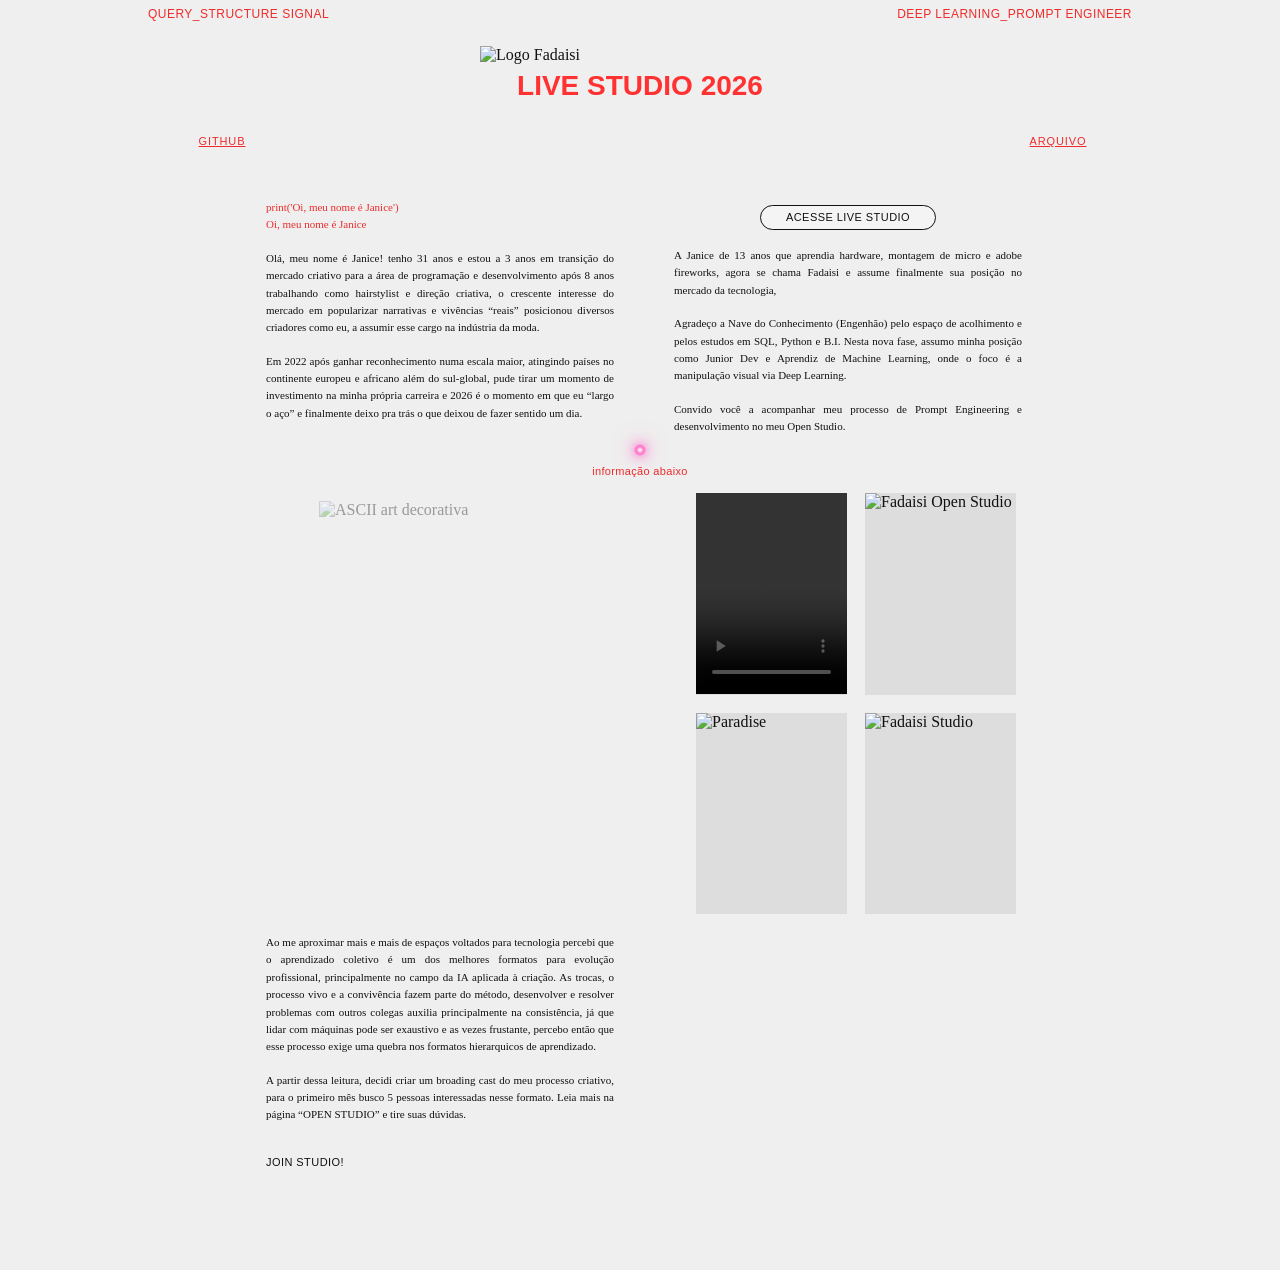
==== index.html @ aa59e020 "Update index.html" ====
<!DOCTYPE html>
<html lang="pt-BR">
<head>
  <meta charset="UTF-8" />
  <meta name="viewport" content="width=device-width, initial-scale=1.0" />
  <title>LIVE STUDIO 2026</title>
  <style>
    :root {
      --bg: #efefef;
      --text: #111111;
      --muted: #d8d8d8;
      --accent: #ef2b2b;
      --pill: #f4f0f0;
      --pink: #ff66c4;
      --page-width: 390px;
    }

    * {
      box-sizing: border-box;
      margin: 0;
      padding: 0;
    }

    html {
      scroll-behavior: smooth;
    }

    body {
      background: var(--bg);
      color: var(--text);
      font-family: Georgia, "Times New Roman", serif;
      min-height: 100vh;
      overflow-x: hidden;
      cursor: none;
    }

    a {
      color: inherit;
      text-decoration: none;
    }

    img,
    iframe {
      display: block;
      max-width: 100%;
    }

    button {
      font: inherit;
      background: none;
      border: none;
    }

    .page {
      width: min(100%, var(--page-width));
      margin: 0 auto;
      padding: 4px 4px 56px;
      position: relative;
    }

    .meta-bar {
      display: flex;
      justify-content: space-between;
      align-items: center;
      color: var(--accent);
      font-family: Arial, Helvetica, sans-serif;
      font-size: 8px;
      text-transform: uppercase;
      letter-spacing: 0.04em;
      margin-bottom: 18px;
      line-height: 1;
      white-space: nowrap;
    }

    .hero {
      display: flex;
      flex-direction: column;
      align-items: center;
      gap: 0px;
      margin-bottom: -18px;
    }

    .hero-logo {
      width: 470px;
      object-fit: contain;
       margin-bottom: -15px; 
    }

    .hero-title {
  font-family: Arial, Helvetica, sans-serif;
  font-weight: 900;
  color: #ff3131;
  font-size: 20px;
  text-align: center;
  margin-top: 0px;
}

    .top-links {
      display: grid;
      grid-template-columns: 1fr 1fr;
      align-items: center;
      margin: 12px 0 24px;
      gap: 16px;
    }

    .pill-wrap {
      display: flex;
    }

    .pill-wrap.right {
      justify-content: flex-end;
    }

   .pill {
        display: inline-flex;
     align-items: center;
     justify-content: center;
     padding: 0;
     min-width: unset;
     background: none;
     border: none;
     color: var(--accent);
     font-family: Arial, Helvetica, sans-serif;
     font-size: 12px;
     text-transform: uppercase;
     letter-spacing: 0.08em;
     text-decoration: underline;
     line-height: 1;
     cursor: pointer;
     transition: opacity 0.18s ease;
        }

    .pill:hover,
    .cta:hover,
    .join-link:hover,
    .archive-link:hover,
    .sparkle-cursor .cursor-core:hover {
      transform: translateY(-1px);
      opacity: 0.92;
    }

    .intro-grid {
      display: grid;
      grid-template-columns: 1fr 1fr;
      gap: 22px;
      align-items: start;
      margin-bottom: 14px;
      padding: 0 42px 0 50px;
    }

    .code-line,
    .info-line {
      color: var(--accent);
      font-size: 8px;
      line-height: 1.3;
      margin-bottom: 10px;
    }

    .intro-copy p,
    .process-copy p,
    .about-copy p {
      font-size: 8px;
      line-height: 1.5;
      text-align: justify;
      margin-bottom: 12px;
    }

    .intro-right {
      display: flex;
      flex-direction: column;
      gap: 12px;
    }

    .cta-row {
      display: flex;
      justify-content: flex-start;
      min-height: 22px;
      align-items: center;
    }

    .cta {
      display: inline-flex;
      align-items: center;
      justify-content: center;
      min-width: 108px;
      padding: 4px 10px;
      border: 1px solid #111;
      border-radius: 999px;
      font-family: Arial, Helvetica, sans-serif;
      font-size: 8px;
      text-transform: uppercase;
      letter-spacing: 0.04em;
      background: rgba(255, 255, 255, 0.28);
      white-space: nowrap;
      line-height: 1;
      transition: transform 0.18s ease, opacity 0.18s ease;
    }

    .section-tag {
      text-align: center;
      color: var(--accent);
      font-family: Arial, Helvetica, sans-serif;
      font-size: 8px;
      letter-spacing: 0.03em;
      margin: 2px 0 12px;
    }

    .process-grid {
      display: grid;
      grid-template-columns: 1fr 126px;
      gap: 16px;
      align-items: start;
      margin-bottom: 24px;
      padding: 0 48px 0 24px;
    }

    .ascii-block {
      width: 164px;
      opacity: 0.38;
      object-fit: contain;
      margin-top: 8px;
    }

    .gallery {
      display: grid;
      grid-template-columns: 1fr 1fr;
      gap: 12px;
      width: 126px;
    }

 .media-card {
  width: 120px;              /* ajusta o tamanho */
  aspect-ratio: 3 / 4;       /* formato retangular vertical */
  overflow: hidden;
  background: #ddd;
  position: relative;
}

.media-card img,
.media-card iframe,
.media-card video {
  width: 100%;
  height: 100%;
  object-fit: cover;
  border: 0;
}

    .about-grid {
      display: grid;
      grid-template-columns: 1fr 1fr;
      gap: 22px;
      align-items: start;
      margin-top: 8px;
      padding: 0 42px 0 50px;
    }

    .join-link {
      display: inline-block;
      margin-top: 10px;
      font-family: Arial, Helvetica, sans-serif;
      font-size: 8px;
      text-transform: uppercase;
      letter-spacing: 0.04em;
      transition: transform 0.18s ease, opacity 0.18s ease;
    }

    .empty-col {
      min-height: 40px;
    }

    .archive-panel {
      margin-top: 18px;
      padding: 0 50px;
    }

    .archive-panel[hidden] {
      display: none;
    }

    .archive-box {
      border: 1px solid rgba(17,17,17,0.18);
      padding: 12px;
      background: rgba(255,255,255,0.25);
    }

    .archive-box h2 {
      font-family: Arial, Helvetica, sans-serif;
      color: var(--accent);
      font-size: 10px;
      text-transform: uppercase;
      letter-spacing: 0.05em;
      margin-bottom: 10px;
    }

    .archive-box p,
    .archive-box li {
      font-size: 8px;
      line-height: 1.5;
    }

    .archive-box ul {
      padding-left: 14px;
      margin-top: 6px;
    }

    .archive-link {
      color: var(--accent);
    }

    .sparkle-cursor {
      position: fixed;
      left: 0;
      top: 0;
      width: 0;
      height: 0;
      pointer-events: none;
      z-index: 9999;
      mix-blend-mode: normal;
    }

    .cursor-core {
      position: absolute;
      width: 12px;
      height: 12px;
      border-radius: 999px;
      background: radial-gradient(circle, rgba(255,255,255,0.95) 0%, rgba(255,102,196,0.9) 45%, rgba(255,102,196,0.08) 100%);
      box-shadow:
        0 0 10px rgba(255,102,196,0.8),
        0 0 18px rgba(255,102,196,0.55),
        0 0 26px rgba(255,102,196,0.35);
      transform: translate(-50%, -50%);
    }

    .spark {
      position: absolute;
      width: 6px;
      height: 6px;
      border-radius: 999px;
      background: rgba(255,102,196,0.8);
      transform: translate(-50%, -50%);
      animation: sparkleFade 800ms ease-out forwards;
      box-shadow: 0 0 8px rgba(255,102,196,0.75);
    }

    @keyframes sparkleFade {
      0% {
        opacity: 1;
        transform: translate(-50%, -50%) scale(1);
      }
      100% {
        opacity: 0;
        transform: translate(calc(-50% + var(--dx)), calc(-50% + var(--dy))) scale(0.2);
      }
    } 
         .hero-logo {
      width: min(92vw, 320px);
      margin-bottom: -8px;
}
     .hero-title {
      font-size: 16px;
}
     .meta-bar {
     font-size: 7px;
     gap: 12px;
}
     .top-links {
     margin: 10px 0 20px;
      padding: 0 16px;
}
     .pill {
     font-size: 11px;
}
     .intro-grid,
     .process-grid,
     .about-grid {
     grid-template-columns: 1fr;
      gap: 20px;
     padding: 0 16px;
}
     .cta-row {
     justify-content: center;
}
     .process-grid {
     margin-bottom: 20px;
}
     .gallery {
      width: 100%;
      grid-template-columns: 1fr 1fr;
     gap: 10px;
}
     .media-card {
     width: 100%;
}
     .ascii-block {
     width: 100%;
     max-width: 220px;
     margin: 0 auto;
}
     .archive-panel {
     padding: 0 16px;
}
     body {
     cursor: auto;
    }/* ==== desktop view ==== */
@media (min-width: 900px) {
  :root {
    --page-width: 1000px;
  }

  .page {
    width: min(100%, var(--page-width));
    margin: 0 auto;
    padding: 8px 8px 100px;
  }

  .meta-bar {
    font-size: 12px;
    margin-bottom: 26px;
  }

  .hero {
    gap: 14px;
    margin-bottom: 24px;
  }

  .hero-logo {
    width: 320px;
  }

  .hero-title {
    font-size: 28px;
    margin-top: 0;
  }

  .top-links {
    margin: 20px 0 42px;
    padding: 0 18px;
  }

  .pill {
    min-width: 112px;
    padding: 10px 24px;
    font-size: 11px;
  }

  .intro-grid {
    grid-template-columns: 1fr 1fr;
    gap: 60px;
    padding: 0 110px 0 118px;
  }

  .code-line,
  .info-line,
  .section-tag,
  .join-link,
  .cta,
  .archive-box p,
  .archive-box li {
    font-size: 11px;
  }

  .intro-copy p,
  .process-copy p,
  .about-copy p {
    font-size: 11px;
    line-height: 1.58;
    margin-bottom: 16px;
  }

  .cta-row {
    min-height: 36px;
  }

  .cta {
    min-width: 176px;
    padding: 6px 18px;
    border-width: 1.2px;
  }

  .section-tag {
    margin: 6px 0 16px;
  }

  .process-grid {
    grid-template-columns: 1fr 320px;
    gap: 34px;
    padding: 0 116px 0 48px;
  }

  .ascii-block {
    width: 360px;
    margin-top: 8px;
  }

  .gallery {
    width: 320px;
    gap: 18px;
  }

  .media-card {
    width: 151px;
  }

  .about-grid {
    grid-template-columns: 1fr 1fr;
    gap: 60px;
    padding: 0 110px 0 118px;
  }

  .join-link {
    margin-top: 16px;
  }

  .archive-panel {
    padding: 0 118px;
  }

  .archive-box {
    padding: 18px;
  }

  .archive-box h2 {
    font-size: 13px;
    margin-bottom: 12px;
  }
}

/* ==== mobile view ==== */
@media (max-width: 899px) {
  :root {
    --page-width: 390px;
  }

  html,
  body {
    margin: 0;
    padding: 0;
    overflow-x: hidden;
  }

  .page {
    width: min(100%, var(--page-width));
    margin: 0 auto;
    padding: 4px 4px 56px;
  }

  .meta-bar {
    font-size: 8px;
    margin-bottom: 6px;
  }

  .hero {
    gap: 2px;
    margin-bottom: 4px;
  }

  .hero-logo {
  width: 92vw;
  max-width: 220px;
 margin-top: -16px;
  margin-bottom: 20px;
  }

  .hero-title {
    font-size: 15px;
    margin-top: -20px;
  }

  .top-links {
    margin: 12px 0 24px;
    gap: 16px;
  }

  .pill {
    min-width: 54px;
    padding: 6px 13px;
    font-size: 8px;
  }

  .intro-grid {
    grid-template-columns: 1fr 1fr;
    gap: 22px;
    padding: 0 42px 0 50px;
  }

  .code-line,
  .info-line,
  .section-tag,
  .join-link,
  .cta,
  .archive-box p,
  .archive-box li {
    font-size: 8px;
  }

  .intro-copy p,
  .process-copy p,
  .about-copy p {
    font-size: 8px;
    line-height: 1.5;
    margin-bottom: 12px;
  }

  .cta-row {
    min-height: 22px;
  }

  .cta {
    min-width: 108px;
    padding: 4px 10px;
    border-width: 1px;
  }

  .section-tag {
    margin: 2px 0 12px;
  }

  .process-grid {
    grid-template-columns: 1fr 126px;
    gap: 16px;
    padding: 0 48px 0 24px;
  }

  .ascii-block {
    width: 164px;
    margin-top: 8px;
  }

  .gallery {
    width: 126px;
    gap: 12px;
  }

  .media-card {
    width: 57px;
  }

  .about-grid {
    grid-template-columns: 1fr 1fr;
    gap: 22px;
    padding: 0 42px 0 50px;
  }

  .join-link {
    margin-top: 10px;
  }

  .archive-panel {
    padding: 0 50px;
  }

  .archive-box {
    padding: 12px;
  }

  .archive-box h2 {
    font-size: 10px;
    margin-bottom: 10px;
  }

  .sparkle-cursor {
    display: none;
  }
}
  </style>
</head>
<body>
  <div class="sparkle-cursor" aria-hidden="true">
    <div class="cursor-core"></div>
  </div>

  <main class="page">
    <header class="meta-bar">
      <span>QUERY_STRUCTURE SIGNAL</span>
      <span>DEEP LEARNING_PROMPT ENGINEER</span>
    </header>

    <section class="hero">
      <img class="hero-logo" src="https://i.ibb.co/LX1VH1bs/logo-fadaisi.png" alt="Logo Fadaisi" />
      <h1 class="hero-title">LIVE STUDIO 2026</h1>
    </section>

    <nav class="top-links" aria-label="Links principais">
      <div class="pill-wrap">
        <a class="pill" href="https://github.com/fadaisi" target="_blank" rel="noreferrer">GitHub</a>
      </div>
      <div class="pill-wrap right">
        <button class="pill" id="toggleArchive" type="button">Arquivo</button>
      </div>
    </nav>

    <section class="intro-grid">
      <div class="intro-copy">
        <p class="code-line">print('Oi, meu nome é Janice')<br />Oi, meu nome é Janice</p>

        <p>
           Olá, meu nome é Janice! tenho 31 anos e estou a 3 anos em transição do 
           mercado criativo para a área de programação e desenvolvimento após 
           8 anos trabalhando como hairstylist e direção criativa, o crescente 
           interesse do mercado em popularizar narrativas e vivências “reais” 
           posicionou diversos criadores como eu, a assumir esse cargo na 
           indústria da moda. 
        </p>

        <p>
          Em 2022 após ganhar reconhecimento numa escala maior, atingindo 
          países no continente europeu e africano além do sul-global, 
          pude tirar um momento de investimento na minha própria carreira 
          e 2026 é o momento em que eu “largo o aço” e finalmente deixo 
          pra trás o que deixou de fazer sentido um dia.
        </p>
      </div>

      <div class="intro-right">
        <div class="cta-row">
          <a class="cta" href="#open-studio">Acesse Live Studio</a>
        </div>

        <div class="process-copy">
          <p>
            A Janice de 13 anos que aprendia hardware, montagem de micro 
            e adobe fireworks, agora se chama Fadaisi e assume finalmente 
            sua posição no mercado da tecnologia, 
          </p>

          <p>
            Agradeço a Nave do Conhecimento (Engenhão) pelo espaço de 
            acolhimento e pelos estudos em SQL, Python e B.I. Nesta 
            nova fase, assumo minha posição como Junior Dev e Aprendiz 
            de Machine Learning, onde o foco é a manipulação visual 
            via Deep Learning. 
          </p>

          <p>
            Convido você a acompanhar meu processo de Prompt Engineering
             e desenvolvimento no meu Open Studio.
          </p>
        </div>
      </div>
    </section>

    <p class="section-tag">informação abaixo</p>


    <section class="process-grid">
      <div>
        <img class="ascii-block" src="https://i.ibb.co/1h4JMwb/IMG-2506.png" alt="ASCII art decorativa" />
      </div>

      <div class="gallery">
        <div class="media-card">
        <video autoplay muted loop playsinline controls>
        <source src="https://files.catbox.moe/7e2jtc.mp4" type="video/mp4">
     </video>
    </div>
        <div class="media-card">
          <img src="https://i.ibb.co/hR9cVXzC/fadaisi-open-studio.png" alt="Fadaisi Open Studio" />
        </div>
        <div class="media-card">
          <img src="https://i.ibb.co/6RPNMvJL/paradise.png" alt="Paradise" />
        </div>
        <div class="media-card">
          <img src="https://i.ibb.co/gFFP6Tjf/fadaisi-studio.png" alt="Fadaisi Studio" />
        </div>
      </div>
    </section>

    <section class="about-grid" id="open-studio">
      <div class="about-copy">
        <p>
          Ao me aproximar mais e mais de espaços voltados para tecnologia percebi que o
          aprendizado coletivo é um dos melhores formatos para evolução profissional,
          principalmente no campo da IA aplicada à criação. As trocas, o processo vivo e a
          convivência fazem parte do método, desenvolver e resolver problemas com outros 
          colegas auxilia principalmente na consistência, já que lidar com máquinas 
          pode ser exaustivo e as vezes frustante, percebo então que esse processo exige 
          uma quebra nos formatos hierarquicos de aprendizado.

        </p>

        <p>
          
          A partir dessa leitura, decidi criar um broading cast do meu processo criativo, 
          para o primeiro mês busco 5 pessoas interessadas nesse formato. 
          Leia mais na página “OPEN STUDIO” e tire suas dúvidas. 
          
        </p>

        <a class="join-link" href="#">JOIN STUDIO!</a>
      </div>

      <div class="empty-col"></div>
    </section>

    <section class="archive-panel" id="archivePanel" hidden>
      <div class="archive-box">
        <h2>Arquivo</h2>
        <p>Área reservada para versões futuras do projeto, links, open studio, agenda e materiais de processo.</p>
        <ul>
          <li><a class="archive-link" href="https://github.com/fadaisi" target="_blank" rel="noreferrer">GitHub</a></li>
          <li><a class="archive-link" href="#open-studio">Open Studio</a></li>
        </ul>
      </div>
    </section>
  </main>

  <script>
    const archiveButton = document.getElementById('toggleArchive');
    const archivePanel = document.getElementById('archivePanel');

    archiveButton.addEventListener('click', () => {
      const isHidden = archivePanel.hasAttribute('hidden');
      if (isHidden) {
        archivePanel.removeAttribute('hidden');
        archivePanel.scrollIntoView({ behavior: 'smooth', block: 'start' });
      } else {
        archivePanel.setAttribute('hidden', '');
      }
    });

    const cursor = document.querySelector('.sparkle-cursor');
    const core = document.querySelector('.cursor-core');
    let pointerX = window.innerWidth / 2;
    let pointerY = window.innerHeight / 2;
    let cursorX = pointerX;
    let cursorY = pointerY;

    function movePointer(x, y) {
      pointerX = x;
      pointerY = y;
      createSpark(x, y);
    }

    function createSpark(x, y) {
      const spark = document.createElement('span');
      spark.className = 'spark';
      spark.style.left = x + 'px';
      spark.style.top = y + 'px';
      spark.style.setProperty('--dx', (Math.random() * 30 - 15) + 'px');
      spark.style.setProperty('--dy', (Math.random() * 30 - 15) + 'px');
      cursor.appendChild(spark);
      window.setTimeout(() => spark.remove(), 800);
    }

    window.addEventListener('mousemove', (event) => {
      movePointer(event.clientX, event.clientY);
    });

    window.addEventListener('touchmove', (event) => {
      const touch = event.touches[0];
      if (!touch) return;
      movePointer(touch.clientX, touch.clientY);
    }, { passive: true });

    window.addEventListener('touchstart', (event) => {
      const touch = event.touches[0];
      if (!touch) return;
      movePointer(touch.clientX, touch.clientY);
    }, { passive: true });

    function animateCursor() {
      cursorX += (pointerX - cursorX) * 0.18;
      cursorY += (pointerY - cursorY) * 0.18;
      core.style.left = cursorX + 'px';
      core.style.top = cursorY + 'px';
      requestAnimationFrame(animateCursor);
    }

    animateCursor();
  </script>
</body>
</html>
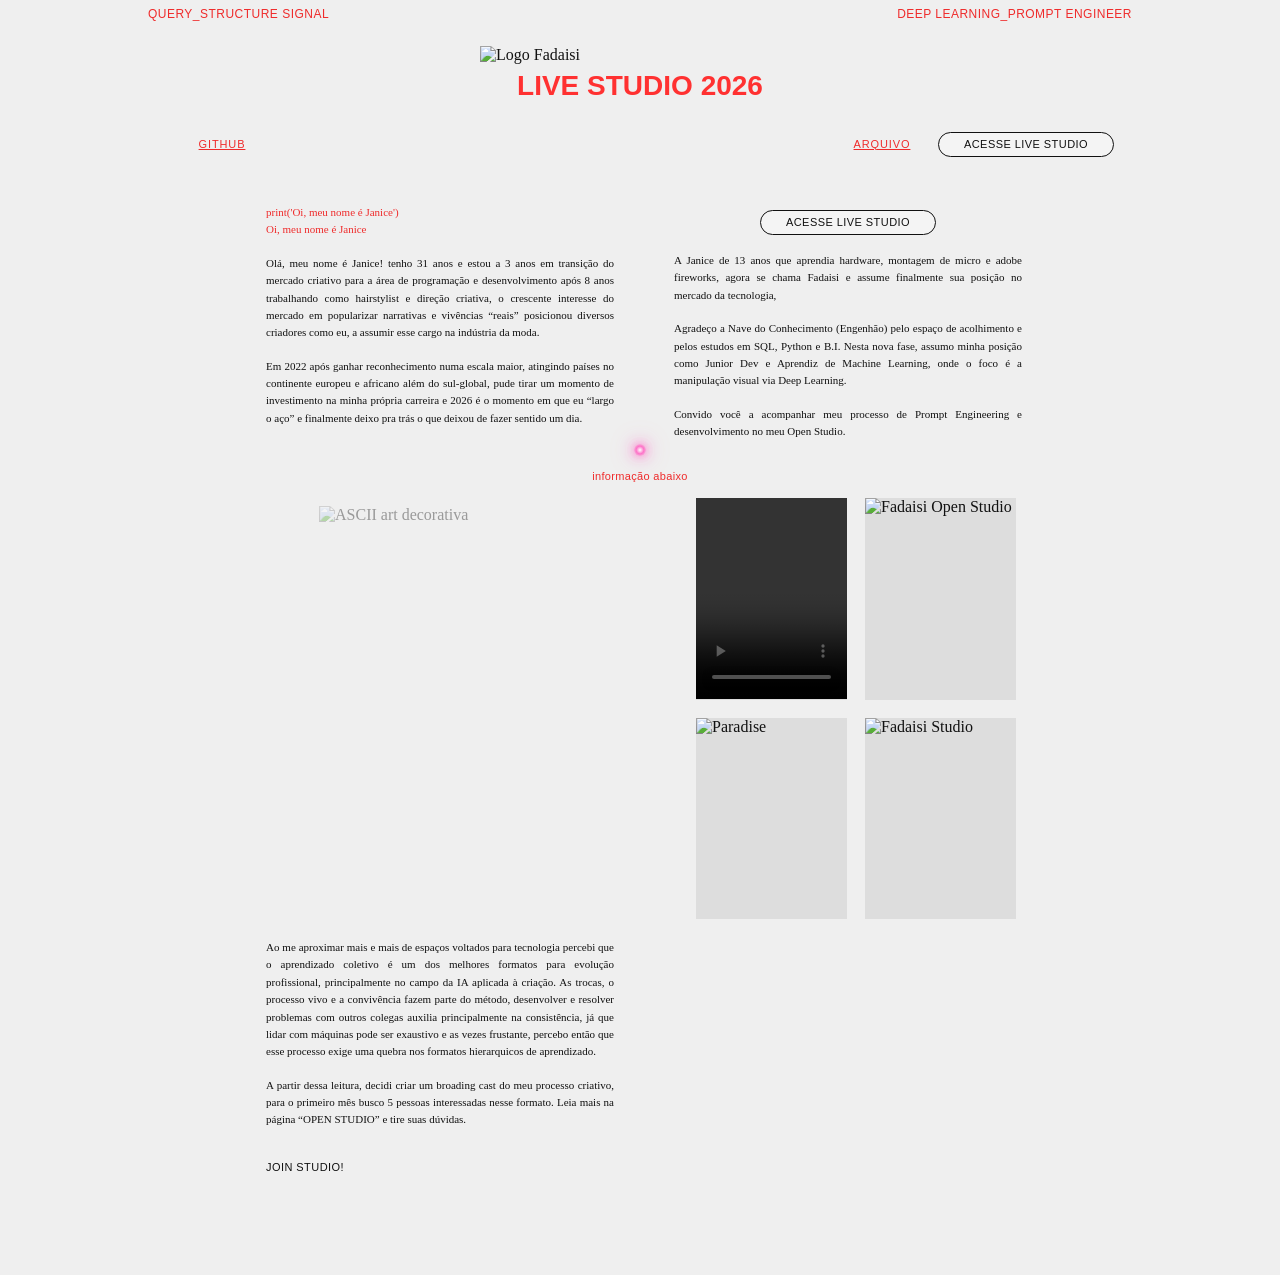
==== commit 0165bc88: "Atualizar o index.html" ====
--- a/index.html
+++ b/index.html
@@ -686,6 +686,10 @@
       </div>
       <div class="pill-wrap right">
         <button class="pill" id="toggleArchive" type="button">Arquivo</button>
+        <div class="intro-right">
+        <div class="cta-row">
+          <a class="cta" href="page3.html">Acesse Live Studio</a>
+        </div>
       </div>
     </nav>
 
@@ -713,7 +717,7 @@
 
       <div class="intro-right">
         <div class="cta-row">
-          <a class="cta" href="#open-studio">Acesse Live Studio</a>
+          <a class="cta" href="page2.html">Acesse Live Studio</a>
         </div>
 
         <div class="process-copy">
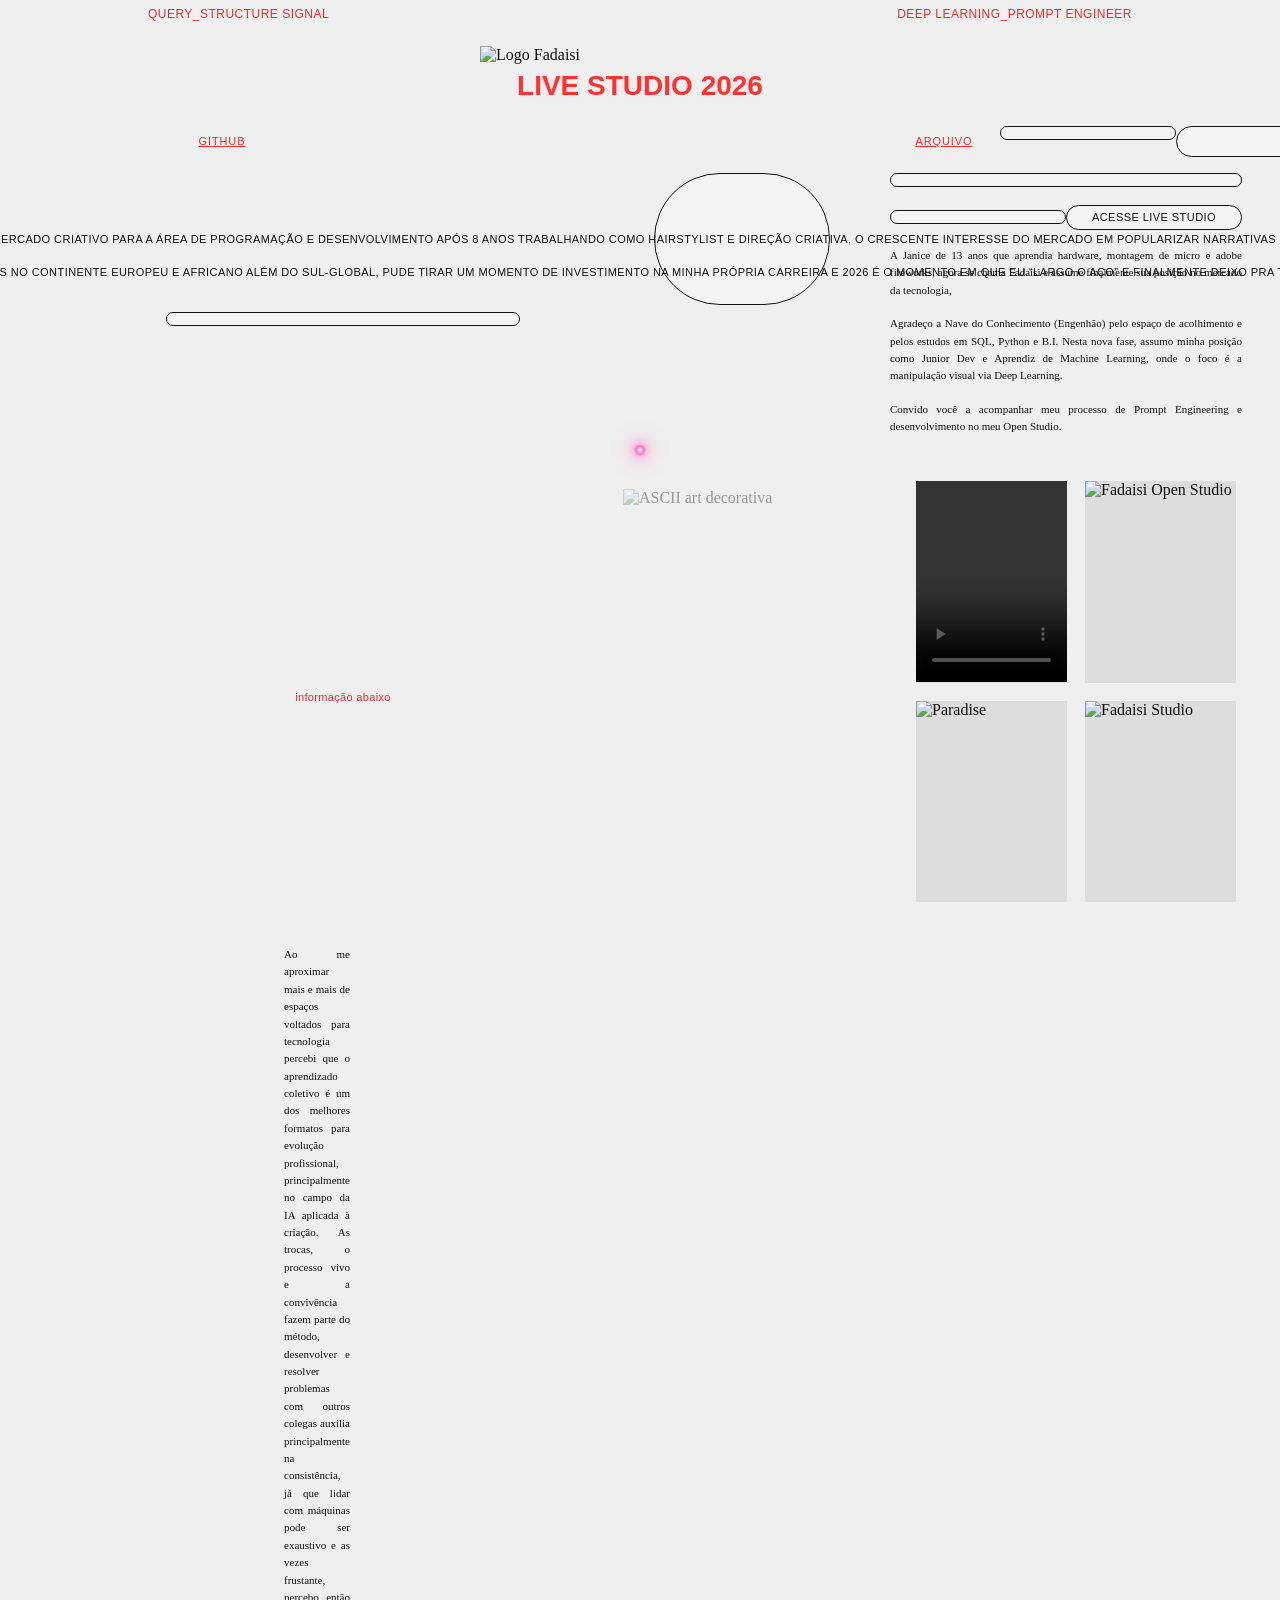
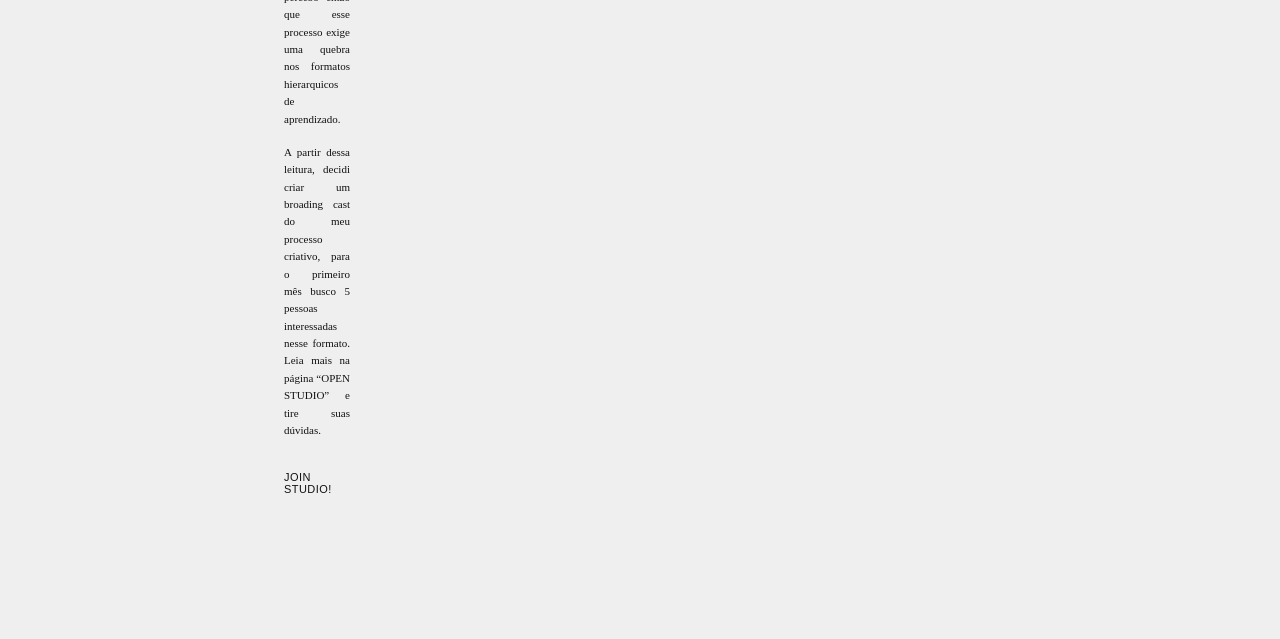
==== commit 1608b149: "Atualizar o index.html" ====
--- a/index.html
+++ b/index.html
@@ -687,12 +687,10 @@
       <div class="pill-wrap right">
         <button class="pill" id="toggleArchive" type="button">Arquivo</button>
         <div class="intro-right">
-        <div class="cta-row">
-          <a class="cta" href="page3.html">Acesse Live Studio</a>
+          <a class="cta" href="page3.html">
         </div>
       </div>
-    </nav>
-
+  
     <section class="intro-grid">
       <div class="intro-copy">
         <p class="code-line">print('Oi, meu nome é Janice')<br />Oi, meu nome é Janice</p>
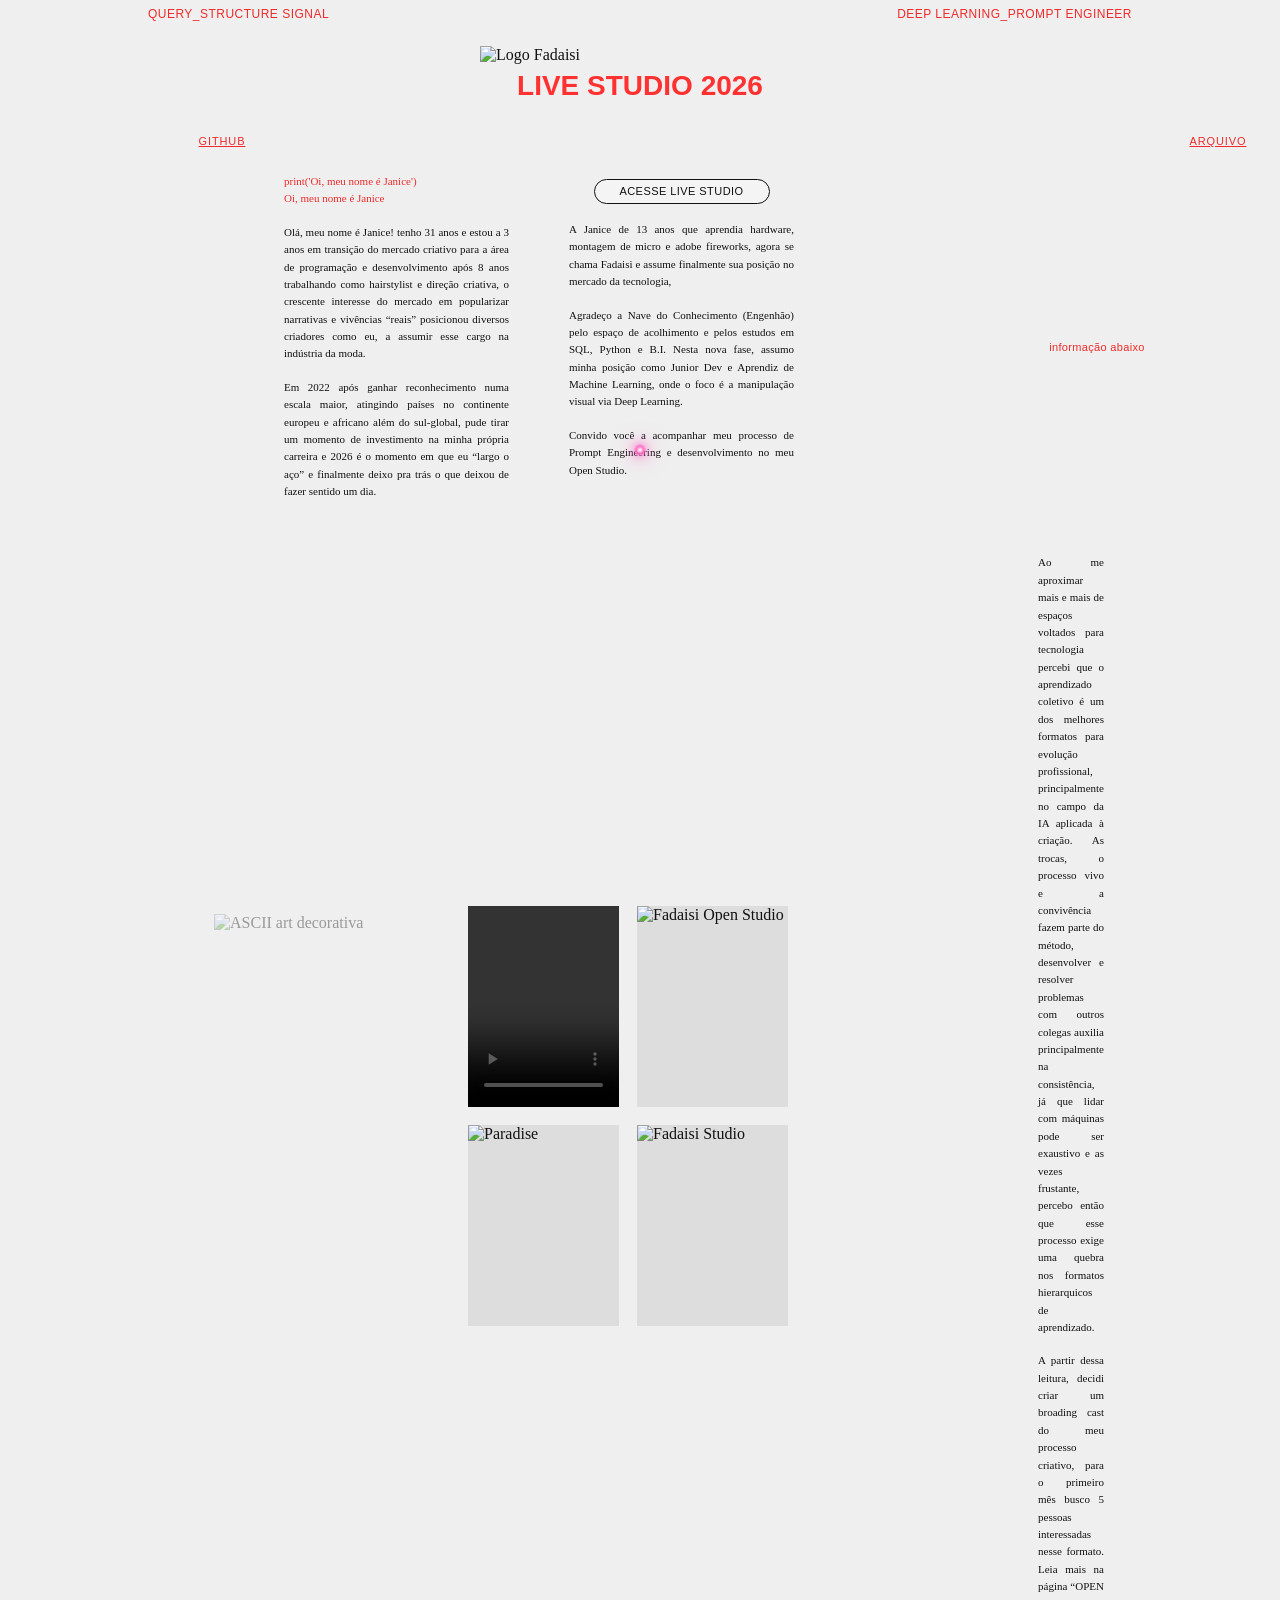
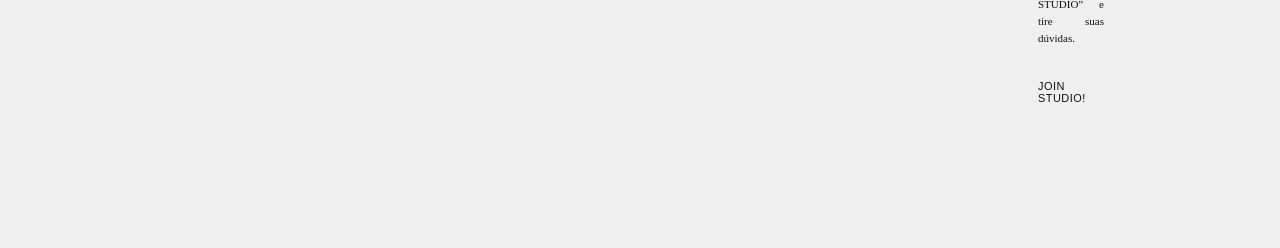
==== commit 59fd9e59: "Atualizar o index.html" ====
--- a/index.html
+++ b/index.html
@@ -686,9 +686,6 @@
       </div>
       <div class="pill-wrap right">
         <button class="pill" id="toggleArchive" type="button">Arquivo</button>
-        <div class="intro-right">
-          <a class="cta" href="page3.html">
-        </div>
       </div>
   
     <section class="intro-grid">
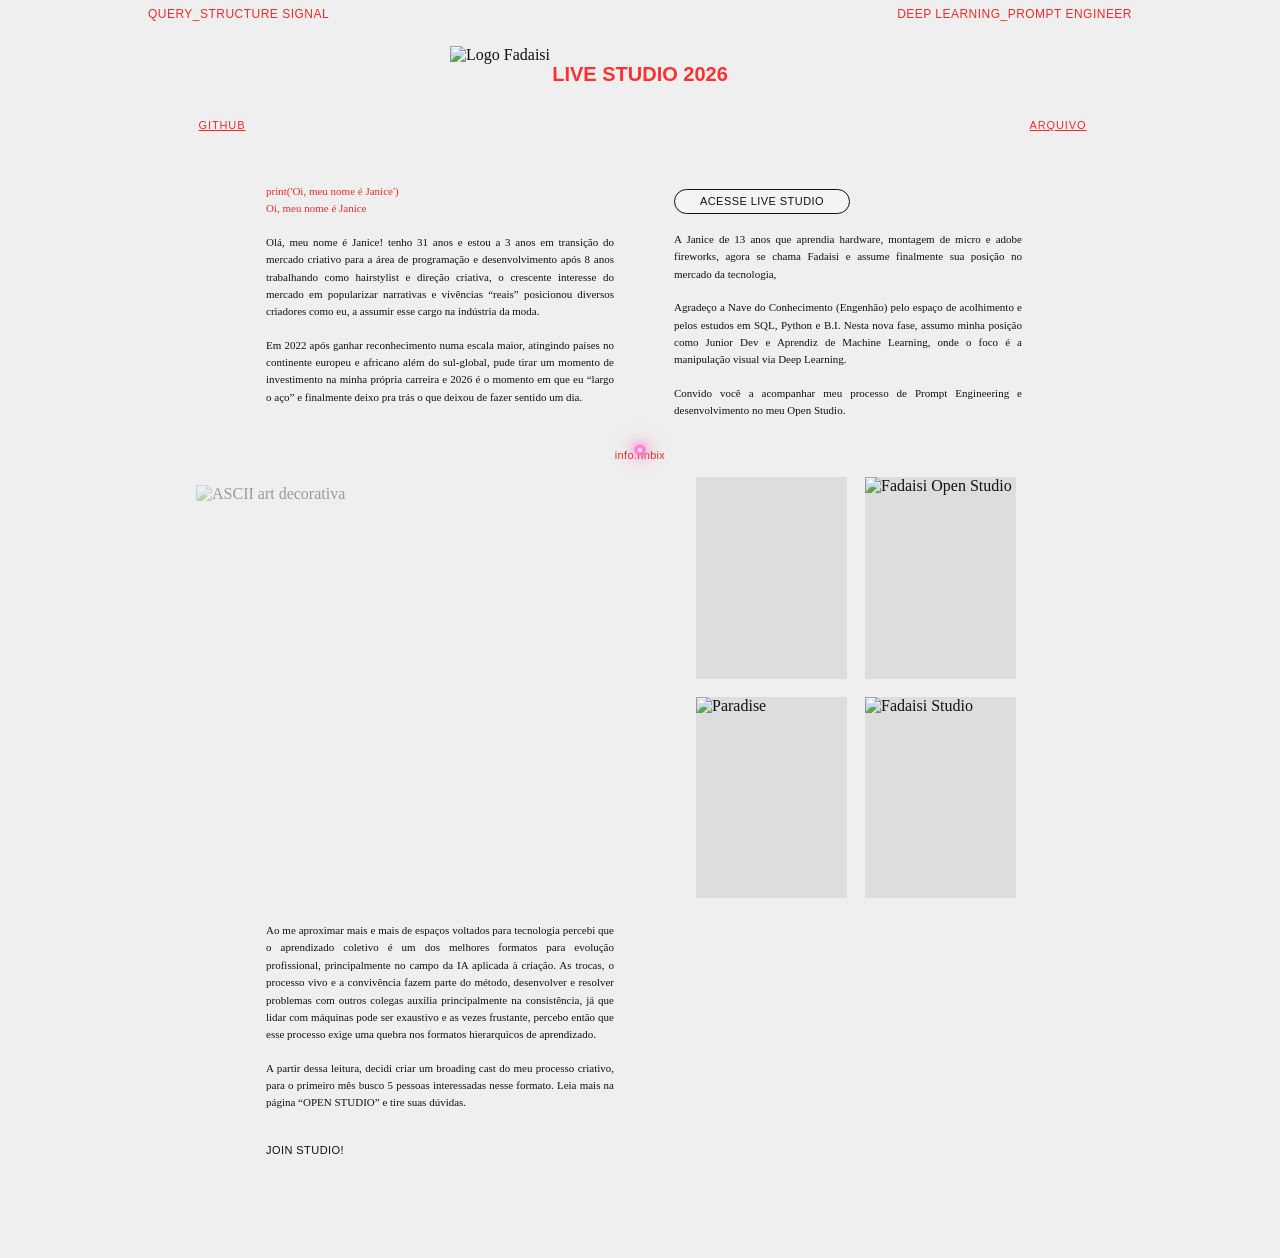
==== commit 45222141: "Update index.html" ====
--- a/index.html
+++ b/index.html
@@ -351,317 +351,125 @@
         opacity: 0;
         transform: translate(calc(-50% + var(--dx)), calc(-50% + var(--dy))) scale(0.2);
       }
-    } 
-         .hero-logo {
-      width: min(92vw, 320px);
-      margin-bottom: -8px;
-}
+    }
+
+    @media (min-width: 900px) {
+      :root {
+        --page-width: 1000px;
+      }
+
+      .page {
+        padding: 8px 8px 100px;
+      }
+
+      .meta-bar {
+        font-size: 12px;
+        margin-bottom: 26px;
+      }
+
+      .hero {
+        gap: 14px;
+        margin-bottom: 24px;
+      }
+    .hero-logo {
+      width: 380px;
+    }
+
      .hero-title {
-      font-size: 16px;
-}
-     .meta-bar {
-     font-size: 7px;
-     gap: 12px;
-}
-     .top-links {
-     margin: 10px 0 20px;
-      padding: 0 16px;
-}
-     .pill {
-     font-size: 11px;
-}
-     .intro-grid,
-     .process-grid,
-     .about-grid {
-     grid-template-columns: 1fr;
-      gap: 20px;
-     padding: 0 16px;
-}
-     .cta-row {
-     justify-content: center;
-}
-     .process-grid {
-     margin-bottom: 20px;
-}
-     .gallery {
-      width: 100%;
-      grid-template-columns: 1fr 1fr;
-     gap: 10px;
-}
-     .media-card {
-     width: 100%;
-}
-     .ascii-block {
-     width: 100%;
-     max-width: 220px;
-     margin: 0 auto;
-}
-     .archive-panel {
-     padding: 0 16px;
-}
-     body {
-     cursor: auto;
-    }/* ==== desktop view ==== */
-@media (min-width: 900px) {
-  :root {
-    --page-width: 1000px;
-  }
-
-  .page {
-    width: min(100%, var(--page-width));
-    margin: 0 auto;
-    padding: 8px 8px 100px;
-  }
-
-  .meta-bar {
-    font-size: 12px;
-    margin-bottom: 26px;
-  }
-
-  .hero {
-    gap: 14px;
-    margin-bottom: 24px;
-  }
-
-  .hero-logo {
-    width: 320px;
-  }
-
-  .hero-title {
-    font-size: 28px;
-    margin-top: 0;
-  }
-
-  .top-links {
-    margin: 20px 0 42px;
-    padding: 0 18px;
-  }
-
-  .pill {
-    min-width: 112px;
-    padding: 10px 24px;
-    font-size: 11px;
-  }
-
-  .intro-grid {
-    grid-template-columns: 1fr 1fr;
-    gap: 60px;
-    padding: 0 110px 0 118px;
-  }
-
-  .code-line,
-  .info-line,
-  .section-tag,
-  .join-link,
-  .cta,
-  .archive-box p,
-  .archive-box li {
-    font-size: 11px;
-  }
-
-  .intro-copy p,
-  .process-copy p,
-  .about-copy p {
-    font-size: 11px;
-    line-height: 1.58;
-    margin-bottom: 16px;
-  }
-
-  .cta-row {
-    min-height: 36px;
-  }
-
-  .cta {
-    min-width: 176px;
-    padding: 6px 18px;
-    border-width: 1.2px;
-  }
-
-  .section-tag {
-    margin: 6px 0 16px;
-  }
-
-  .process-grid {
-    grid-template-columns: 1fr 320px;
-    gap: 34px;
-    padding: 0 116px 0 48px;
-  }
-
-  .ascii-block {
-    width: 360px;
-    margin-top: 8px;
-  }
-
-  .gallery {
-    width: 320px;
-    gap: 18px;
-  }
-
-  .media-card {
-    width: 151px;
-  }
-
-  .about-grid {
-    grid-template-columns: 1fr 1fr;
-    gap: 60px;
-    padding: 0 110px 0 118px;
-  }
-
-  .join-link {
-    margin-top: 16px;
-  }
-
-  .archive-panel {
-    padding: 0 118px;
-  }
-
-  .archive-box {
-    padding: 18px;
-  }
-
-  .archive-box h2 {
-    font-size: 13px;
-    margin-bottom: 12px;
-  }
-}
-
-/* ==== mobile view ==== */
-@media (max-width: 899px) {
-  :root {
-    --page-width: 390px;
-  }
-
-  html,
-  body {
-    margin: 0;
-    padding: 0;
-    overflow-x: hidden;
-  }
-
-  .page {
-    width: min(100%, var(--page-width));
-    margin: 0 auto;
-    padding: 4px 4px 56px;
-  }
-
-  .meta-bar {
-    font-size: 8px;
-    margin-bottom: 6px;
-  }
-
-  .hero {
-    gap: 2px;
-    margin-bottom: 4px;
-  }
-
-  .hero-logo {
-  width: 92vw;
-  max-width: 220px;
- margin-top: -16px;
-  margin-bottom: 20px;
-  }
-
-  .hero-title {
-    font-size: 15px;
-    margin-top: -20px;
-  }
-
-  .top-links {
-    margin: 12px 0 24px;
-    gap: 16px;
-  }
-
-  .pill {
-    min-width: 54px;
-    padding: 6px 13px;
-    font-size: 8px;
-  }
-
-  .intro-grid {
-    grid-template-columns: 1fr 1fr;
-    gap: 22px;
-    padding: 0 42px 0 50px;
-  }
-
-  .code-line,
-  .info-line,
-  .section-tag,
-  .join-link,
-  .cta,
-  .archive-box p,
-  .archive-box li {
-    font-size: 8px;
-  }
-
-  .intro-copy p,
-  .process-copy p,
-  .about-copy p {
-    font-size: 8px;
-    line-height: 1.5;
-    margin-bottom: 12px;
-  }
-
-  .cta-row {
-    min-height: 22px;
-  }
-
-  .cta {
-    min-width: 108px;
-    padding: 4px 10px;
-    border-width: 1px;
-  }
-
-  .section-tag {
-    margin: 2px 0 12px;
-  }
-
-  .process-grid {
-    grid-template-columns: 1fr 126px;
-    gap: 16px;
-    padding: 0 48px 0 24px;
-  }
-
-  .ascii-block {
-    width: 164px;
-    margin-top: 8px;
-  }
-
-  .gallery {
-    width: 126px;
-    gap: 12px;
-  }
-
-  .media-card {
-    width: 57px;
-  }
-
-  .about-grid {
-    grid-template-columns: 1fr 1fr;
-    gap: 22px;
-    padding: 0 42px 0 50px;
-  }
-
-  .join-link {
-    margin-top: 10px;
-  }
-
-  .archive-panel {
-    padding: 0 50px;
-  }
-
-  .archive-box {
-    padding: 12px;
-  }
-
-  .archive-box h2 {
-    font-size: 10px;
-    margin-bottom: 10px;
-  }
-
-  .sparkle-cursor {
-    display: none;
-  }
-}
+     margin-top: 0; 
+    }
+      }
+
+      .top-links {
+        margin: 20px 0 42px;
+        padding: 0 18px;
+      }
+
+      .pill {
+        min-width: 112px;
+        padding: 10px 24px;
+        font-size: 11px;
+      }
+
+      .intro-grid {
+        gap: 60px;
+        padding: 0 110px 0 118px;
+      }
+
+      .code-line,
+      .info-line,
+      .section-tag,
+      .join-link,
+      .cta,
+      .archive-box p,
+      .archive-box li {
+        font-size: 11px;
+      }
+
+      .intro-copy p,
+      .process-copy p,
+      .about-copy p {
+        font-size: 11px;
+        line-height: 1.58;
+        margin-bottom: 16px;
+      }
+
+      .cta-row {
+        min-height: 36px;
+      }
+
+      .cta {
+        min-width: 176px;
+        padding: 6px 18px;
+        border-width: 1.2px;
+      }
+
+      .section-tag {
+        margin: 6px 0 16px;
+      }
+
+      .process-grid {
+        grid-template-columns: 1fr 320px;
+        gap: 34px;
+        padding: 0 116px 0 48px;
+      }
+
+      .ascii-block {
+        width: 360px;
+        margin-top: 8px;
+      }
+
+      .gallery {
+        width: 320px;
+        gap: 18px;
+      }
+
+      .media-card {
+        width: 151px;
+      }
+
+      .about-grid {
+        gap: 60px;
+        padding: 0 110px 0 118px;
+      }
+
+      .join-link {
+        margin-top: 16px;
+      }
+
+      .archive-panel {
+        padding: 0 118px;
+      }
+
+      .archive-box {
+        padding: 18px;
+      }
+
+      .archive-box h2 {
+        font-size: 13px;
+        margin-bottom: 12px;
+      }
+    
   </style>
 </head>
 <body>
@@ -687,7 +495,8 @@
       <div class="pill-wrap right">
         <button class="pill" id="toggleArchive" type="button">Arquivo</button>
       </div>
-  
+    </nav>
+
     <section class="intro-grid">
       <div class="intro-copy">
         <p class="code-line">print('Oi, meu nome é Janice')<br />Oi, meu nome é Janice</p>
@@ -738,8 +547,7 @@
       </div>
     </section>
 
-    <p class="section-tag">informação abaixo</p>
-
+    <p class="section-tag">info.nnbix</p>
 
     <section class="process-grid">
       <div>
@@ -748,7 +556,7 @@
 
       <div class="gallery">
         <div class="media-card">
-        <video autoplay muted loop playsinline controls>
+        <video autoplay muted loop playsinline>
         <source src="https://files.catbox.moe/7e2jtc.mp4" type="video/mp4">
      </video>
     </div>
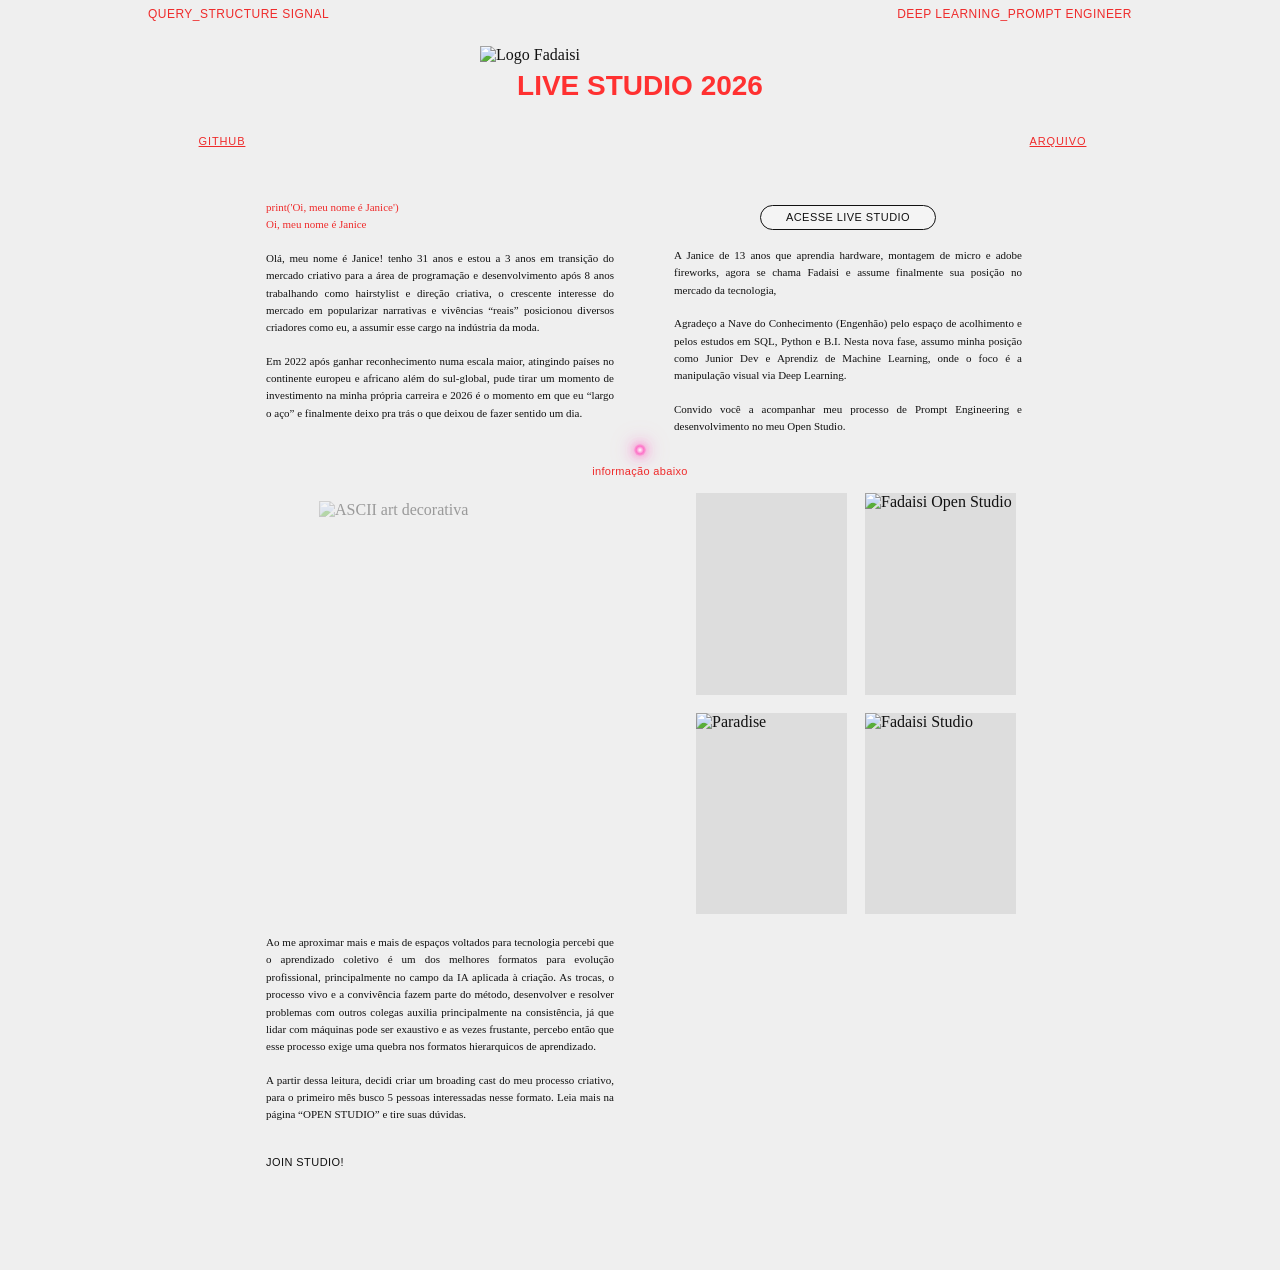
==== commit aaa59ab5: "Update index.html" ====
--- a/index.html
+++ b/index.html
@@ -351,125 +351,316 @@
         opacity: 0;
         transform: translate(calc(-50% + var(--dx)), calc(-50% + var(--dy))) scale(0.2);
       }
-    }
-
-    @media (min-width: 900px) {
-      :root {
-        --page-width: 1000px;
-      }
-
-      .page {
-        padding: 8px 8px 100px;
-      }
-
-      .meta-bar {
-        font-size: 12px;
-        margin-bottom: 26px;
-      }
-
-      .hero {
-        gap: 14px;
-        margin-bottom: 24px;
-      }
-    .hero-logo {
-      width: 380px;
-    }
-
+    } 
+         .hero-logo {
+      width: min(92vw, 320px);
+      margin-bottom: -8px;
+}
      .hero-title {
-     margin-top: 0; 
-    }
-      }
-
-      .top-links {
-        margin: 20px 0 42px;
-        padding: 0 18px;
-      }
-
-      .pill {
-        min-width: 112px;
-        padding: 10px 24px;
-        font-size: 11px;
-      }
-
-      .intro-grid {
-        gap: 60px;
-        padding: 0 110px 0 118px;
-      }
-
-      .code-line,
-      .info-line,
-      .section-tag,
-      .join-link,
-      .cta,
-      .archive-box p,
-      .archive-box li {
-        font-size: 11px;
-      }
-
-      .intro-copy p,
-      .process-copy p,
-      .about-copy p {
-        font-size: 11px;
-        line-height: 1.58;
-        margin-bottom: 16px;
-      }
-
-      .cta-row {
-        min-height: 36px;
-      }
-
-      .cta {
-        min-width: 176px;
-        padding: 6px 18px;
-        border-width: 1.2px;
-      }
-
-      .section-tag {
-        margin: 6px 0 16px;
-      }
-
-      .process-grid {
-        grid-template-columns: 1fr 320px;
-        gap: 34px;
-        padding: 0 116px 0 48px;
-      }
-
-      .ascii-block {
-        width: 360px;
-        margin-top: 8px;
-      }
-
-      .gallery {
-        width: 320px;
-        gap: 18px;
-      }
-
-      .media-card {
-        width: 151px;
-      }
-
-      .about-grid {
-        gap: 60px;
-        padding: 0 110px 0 118px;
-      }
-
-      .join-link {
-        margin-top: 16px;
-      }
-
-      .archive-panel {
-        padding: 0 118px;
-      }
-
-      .archive-box {
-        padding: 18px;
-      }
-
-      .archive-box h2 {
-        font-size: 13px;
-        margin-bottom: 12px;
-      }
-    
+      font-size: 16px;
+}
+     .meta-bar {
+     font-size: 7px;
+     gap: 12px;
+}
+     .top-links {
+     margin: 10px 0 20px;
+      padding: 0 16px;
+}
+     .pill {
+     font-size: 11px;
+}
+     .intro-grid,
+     .process-grid,
+     .about-grid {
+     grid-template-columns: 1fr;
+      gap: 20px;
+     padding: 0 16px;
+}
+     .cta-row {
+     justify-content: center;
+}
+     .process-grid {
+     margin-bottom: 20px;
+}
+     .gallery {
+      width: 100%;
+      grid-template-columns: 1fr 1fr;
+     gap: 10px;
+}
+     .media-card {
+     width: 100%;
+}
+     .ascii-block {
+     width: 100%;
+     max-width: 220px;
+     margin: 0 auto;
+}
+     .archive-panel {
+     padding: 0 16px;
+}
+     body {
+     cursor: auto;
+    }/* ==== desktop view ==== */
+@media (min-width: 900px) {
+  :root {
+    --page-width: 1000px;
+  }
+
+  .page {
+    width: min(100%, var(--page-width));
+    margin: 0 auto;
+    padding: 8px 8px 100px;
+  }
+
+  .meta-bar {
+    font-size: 12px;
+    margin-bottom: 26px;
+  }
+
+  .hero {
+    gap: 14px;
+    margin-bottom: 24px;
+  }
+
+  .hero-logo {
+    width: 320px;
+  }
+
+  .hero-title {
+    font-size: 28px;
+    margin-top: 0;
+  }
+
+  .top-links {
+    margin: 20px 0 42px;
+    padding: 0 18px;
+  }
+
+  .pill {
+    min-width: 112px;
+    padding: 10px 24px;
+    font-size: 11px;
+  }
+
+  .intro-grid {
+    grid-template-columns: 1fr 1fr;
+    gap: 60px;
+    padding: 0 110px 0 118px;
+  }
+
+  .code-line,
+  .info-line,
+  .section-tag,
+  .join-link,
+  .cta,
+  .archive-box p,
+  .archive-box li {
+    font-size: 11px;
+  }
+
+  .intro-copy p,
+  .process-copy p,
+  .about-copy p {
+    font-size: 11px;
+    line-height: 1.58;
+    margin-bottom: 16px;
+  }
+
+  .cta-row {
+    min-height: 36px;
+  }
+
+  .cta {
+    min-width: 176px;
+    padding: 6px 18px;
+    border-width: 1.2px;
+  }
+
+  .section-tag {
+    margin: 6px 0 16px;
+  }
+
+  .process-grid {
+    grid-template-columns: 1fr 320px;
+    gap: 34px;
+    padding: 0 116px 0 48px;
+  }
+
+  .ascii-block {
+    width: 360px;
+    margin-top: 8px;
+  }
+
+  .gallery {
+    width: 320px;
+    gap: 18px;
+  }
+
+  .media-card {
+    width: 151px;
+  }
+
+  .about-grid {
+    grid-template-columns: 1fr 1fr;
+    gap: 60px;
+    padding: 0 110px 0 118px;
+  }
+
+  .join-link {
+    margin-top: 16px;
+  }
+
+  .archive-panel {
+    padding: 0 118px;
+  }
+
+  .archive-box {
+    padding: 18px;
+  }
+
+  .archive-box h2 {
+    font-size: 13px;
+    margin-bottom: 12px;
+  }
+}
+
+/* ==== mobile view ==== */
+@media (max-width: 899px) {
+  :root {
+    --page-width: 390px;
+  }
+
+  html,
+  body {
+    margin: 0;
+    padding: 0;
+    overflow-x: hidden;
+  }
+
+  .page {
+    width: min(100%, var(--page-width));
+    margin: 0 auto;
+    padding: 4px 4px 56px;
+  }
+
+  .meta-bar {
+    font-size: 8px;
+    margin-bottom: 18px;
+  }
+
+  .hero {
+    gap: 10px;
+    margin-bottom: 14px;
+  }
+
+  .hero-logo {
+  width: 92vw;
+  max-width: 220px;
+  margin-bottom: -20px;
+}
+
+  .hero-title {
+    font-size: 15px;
+    margin-top: -20;
+  }
+
+  .top-links {
+    margin: 12px 0 24px;
+    gap: 16px;
+  }
+
+  .pill {
+    min-width: 54px;
+    padding: 6px 13px;
+    font-size: 8px;
+  }
+
+  .intro-grid {
+    grid-template-columns: 1fr 1fr;
+    gap: 22px;
+    padding: 0 42px 0 50px;
+  }
+
+  .code-line,
+  .info-line,
+  .section-tag,
+  .join-link,
+  .cta,
+  .archive-box p,
+  .archive-box li {
+    font-size: 8px;
+  }
+
+  .intro-copy p,
+  .process-copy p,
+  .about-copy p {
+    font-size: 8px;
+    line-height: 1.5;
+    margin-bottom: 12px;
+  }
+
+  .cta-row {
+    min-height: 22px;
+  }
+
+  .cta {
+    min-width: 108px;
+    padding: 4px 10px;
+    border-width: 1px;
+  }
+
+  .section-tag {
+    margin: 2px 0 12px;
+  }
+
+  .process-grid {
+    grid-template-columns: 1fr 126px;
+    gap: 16px;
+    padding: 0 48px 0 24px;
+  }
+
+  .ascii-block {
+    width: 164px;
+    margin-top: 8px;
+  }
+
+  .gallery {
+    width: 126px;
+    gap: 12px;
+  }
+
+  .media-card {
+    width: 57px;
+  }
+
+  .about-grid {
+    grid-template-columns: 1fr 1fr;
+    gap: 22px;
+    padding: 0 42px 0 50px;
+  }
+
+  .join-link {
+    margin-top: 10px;
+  }
+
+  .archive-panel {
+    padding: 0 50px;
+  }
+
+  .archive-box {
+    padding: 12px;
+  }
+
+  .archive-box h2 {
+    font-size: 10px;
+    margin-bottom: 10px;
+  }
+
+  .sparkle-cursor {
+    display: none;
+  }
+}
   </style>
 </head>
 <body>
@@ -521,7 +712,7 @@
 
       <div class="intro-right">
         <div class="cta-row">
-          <a class="cta" href="page2.html">Acesse Live Studio</a>
+          <a class="cta" href="#open-studio">Acesse Live Studio</a>
         </div>
 
         <div class="process-copy">
@@ -547,7 +738,8 @@
       </div>
     </section>
 
-    <p class="section-tag">info.nnbix</p>
+    <p class="section-tag">informação abaixo</p>
+
 
     <section class="process-grid">
       <div>
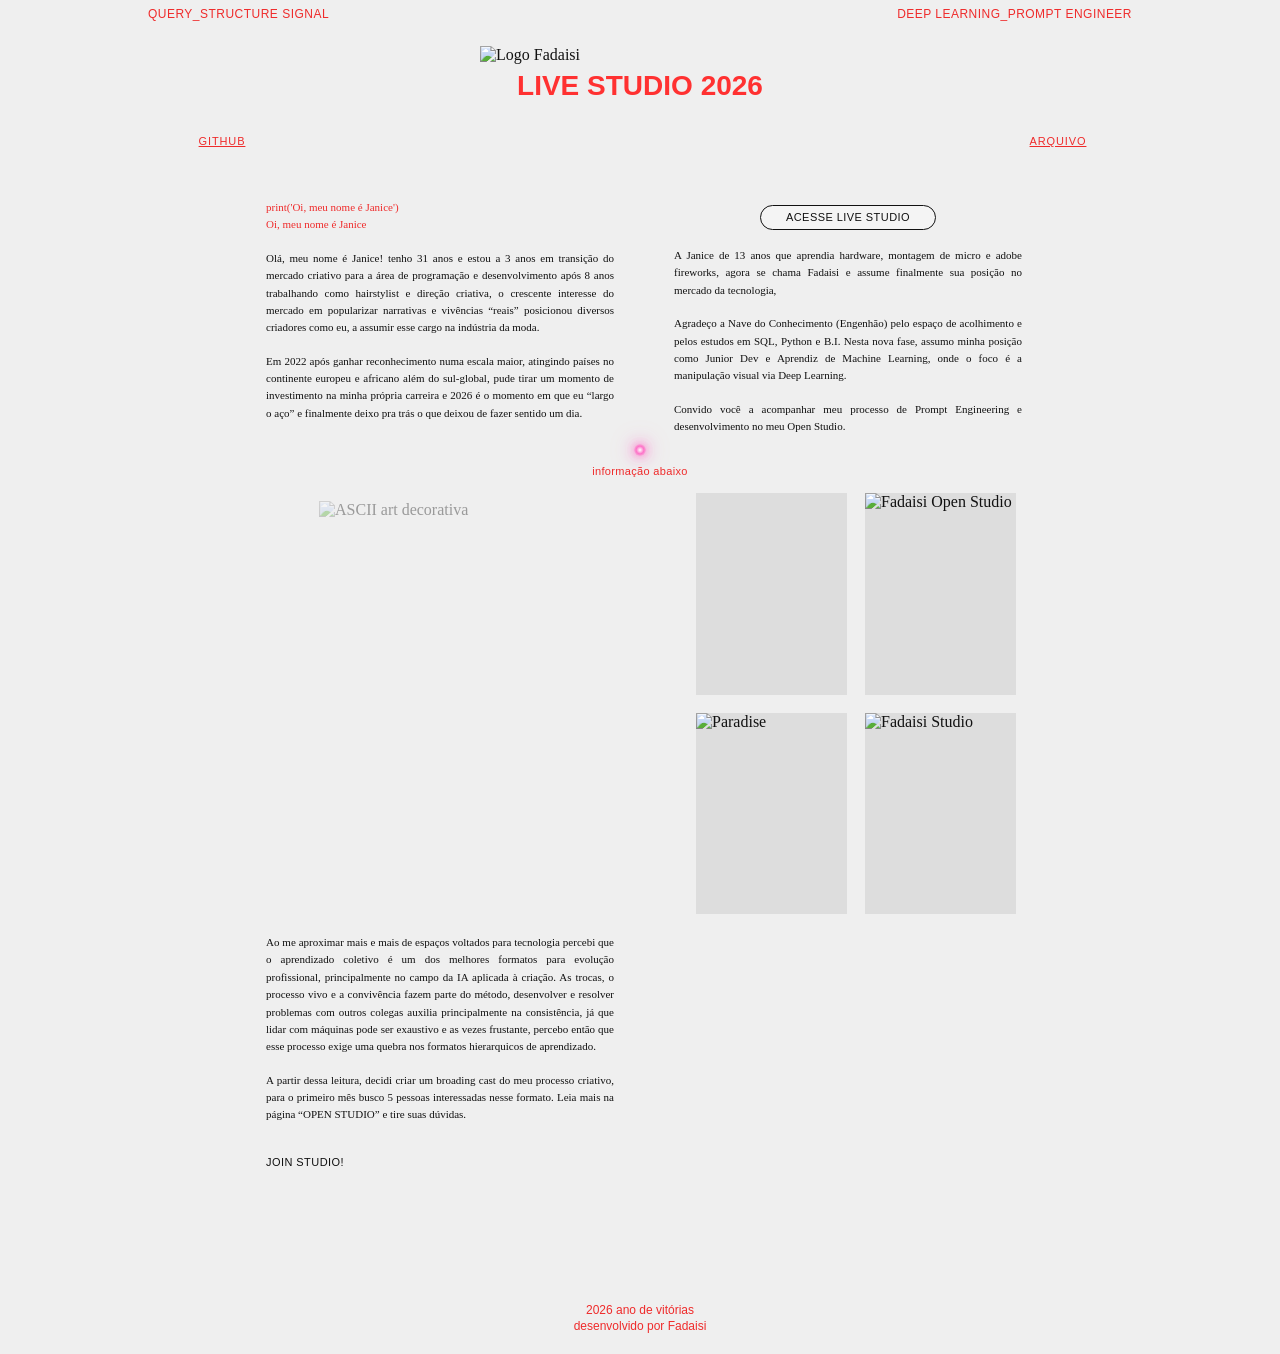
==== commit fe30d6bb: "Update index.html" ====
--- a/index.html
+++ b/index.html
@@ -342,6 +342,17 @@
       box-shadow: 0 0 8px rgba(255,102,196,0.75);
     }
 
+    .site-footer {
+      width: min(100%, var(--page-width));
+      margin: 32px auto 0;
+      padding: 0 8px 20px;
+      color: var(--accent);
+      font-family: Arial, Helvetica, sans-serif;
+      font-size: 12px;
+      line-height: 1.35;
+      text-align: center;
+    }
+
     @keyframes sparkleFade {
       0% {
         opacity: 1;
@@ -399,9 +410,7 @@
      .archive-panel {
      padding: 0 16px;
 }
-     body {
-     cursor: auto;
-    }/* ==== desktop view ==== */
+/* ==== desktop view ==== */
 @media (min-width: 900px) {
   :root {
     --page-width: 1000px;
@@ -657,9 +666,11 @@
     margin-bottom: 10px;
   }
 
-  .sparkle-cursor {
-    display: none;
-  }
+  .site-footer {
+    font-size: 11px;
+    padding-bottom: 18px;
+  }
+
 }
   </style>
 </head>
@@ -675,8 +686,12 @@
     </header>
 
     <section class="hero">
-      <img class="hero-logo" src="https://i.ibb.co/LX1VH1bs/logo-fadaisi.png" alt="Logo Fadaisi" />
-      <h1 class="hero-title">LIVE STUDIO 2026</h1>
+      <a href="index.html" aria-label="Voltar para a página inicial">
+        <img class="hero-logo" src="https://i.ibb.co/LX1VH1bs/logo-fadaisi.png" alt="Logo Fadaisi" />
+      </a>
+      <a href="page2.html" aria-label="Ir para Open Studio">
+        <h1 class="hero-title">LIVE STUDIO 2026</h1>
+      </a>
     </section>
 
     <nav class="top-links" aria-label="Links principais">
@@ -684,7 +699,7 @@
         <a class="pill" href="https://github.com/fadaisi" target="_blank" rel="noreferrer">GitHub</a>
       </div>
       <div class="pill-wrap right">
-        <button class="pill" id="toggleArchive" type="button">Arquivo</button>
+        <a class="pill" href="pag3.html">Arquivo</a>
       </div>
     </nav>
 
@@ -712,7 +727,7 @@
 
       <div class="intro-right">
         <div class="cta-row">
-          <a class="cta" href="#open-studio">Acesse Live Studio</a>
+          <a class="cta" href="page2.html">Acesse Live Studio</a>
         </div>
 
         <div class="process-copy">
@@ -803,20 +818,12 @@
     </section>
   </main>
 
+  <footer class="site-footer">
+    <p>2026 ano de vitórias</p>
+    <p>desenvolvido por Fadaisi</p>
+  </footer>
+
   <script>
-    const archiveButton = document.getElementById('toggleArchive');
-    const archivePanel = document.getElementById('archivePanel');
-
-    archiveButton.addEventListener('click', () => {
-      const isHidden = archivePanel.hasAttribute('hidden');
-      if (isHidden) {
-        archivePanel.removeAttribute('hidden');
-        archivePanel.scrollIntoView({ behavior: 'smooth', block: 'start' });
-      } else {
-        archivePanel.setAttribute('hidden', '');
-      }
-    });
-
     const cursor = document.querySelector('.sparkle-cursor');
     const core = document.querySelector('.cursor-core');
     let pointerX = window.innerWidth / 2;
